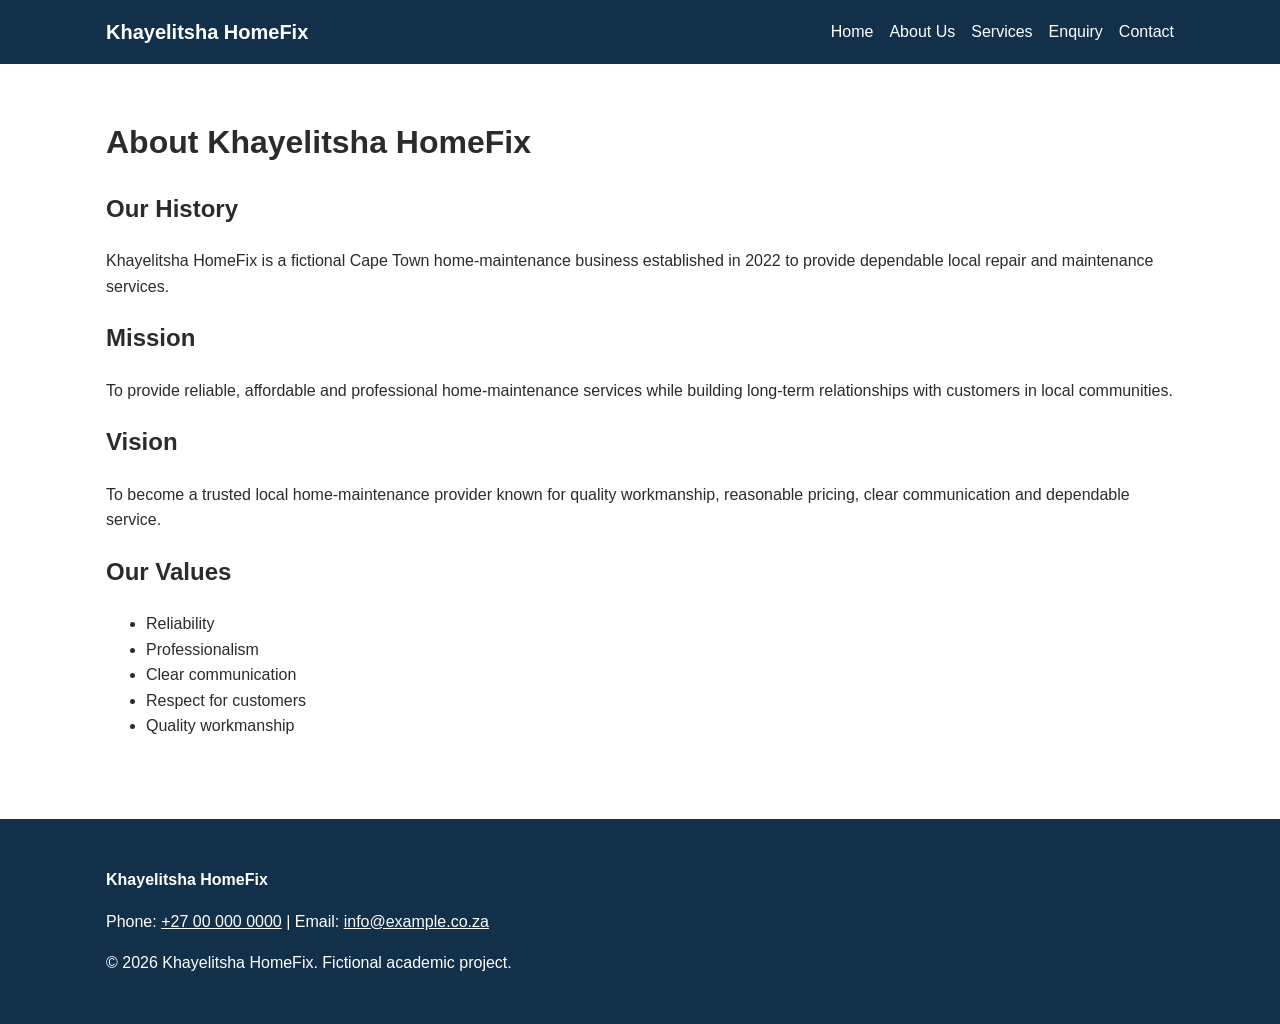
==== about.html @ 27613a19 "Initial WEDE5020 Part 1 website project" ====
<!DOCTYPE html>
<html lang="en">
<head>
<meta charset="UTF-8">
<meta name="viewport" content="width=device-width, initial-scale=1.0">
<meta name="description" content="Khayelitsha HomeFix home maintenance services.">
<title>Khayelitsha HomeFix | About Us</title>
<link rel="stylesheet" href="css/style.css">
</head>
<body>
<header><div class="navbar">
<a class="logo" href="index.html">Khayelitsha HomeFix</a>
<nav aria-label="Primary navigation"><ul>
<li><a href="index.html">Home</a></li>
<li><a href="about.html">About Us</a></li>
<li><a href="services.html">Services</a></li>
<li><a href="enquiry.html">Enquiry</a></li>
<li><a href="contact.html">Contact</a></li>
</ul></nav>
</div></header>
<main>
<div class="container">
<h1>About Khayelitsha HomeFix</h1>
<h2>Our History</h2>
<p>Khayelitsha HomeFix is a fictional Cape Town home-maintenance business established in 2022 to provide dependable local repair and maintenance services.</p>
<h2>Mission</h2><p>To provide reliable, affordable and professional home-maintenance services while building long-term relationships with customers in local communities.</p>
<h2>Vision</h2><p>To become a trusted local home-maintenance provider known for quality workmanship, reasonable pricing, clear communication and dependable service.</p>
<h2>Our Values</h2><ul><li>Reliability</li><li>Professionalism</li><li>Clear communication</li><li>Respect for customers</li><li>Quality workmanship</li></ul>
</div>
</main>
<footer><div class="container">
<p><strong>Khayelitsha HomeFix</strong></p>
<p>Phone: <a href="tel:+27000000000">+27 00 000 0000</a> | Email: <a href="mailto:info@example.co.za">info@example.co.za</a></p>
<p>&copy; 2026 Khayelitsha HomeFix. Fictional academic project.</p>
</div></footer>
<script src="js/script.js"></script>
</body>
</html>
---- css/style.css ----
:root{--navy:#12304A;--orange:#F28C28;--white:#fff;--light:#F3F5F7;--text:#2B2B2B}
*{box-sizing:border-box}
body{margin:0;font-family:Arial,Helvetica,sans-serif;color:var(--text);line-height:1.6;background:var(--white)}
header{background:var(--navy);color:#fff}
.navbar{max-width:1100px;margin:auto;padding:1rem;display:flex;align-items:center;justify-content:space-between;gap:1rem}
.logo{color:#fff;text-decoration:none;font-weight:700;font-size:1.25rem}
nav ul{list-style:none;display:flex;gap:1rem;padding:0;margin:0}
nav a{color:#fff;text-decoration:none}
nav a:hover,nav a:focus{text-decoration:underline}
.container{max-width:1100px;margin:auto;padding:2rem 1rem}
.hero{background:var(--light);padding:3rem 1rem}
.hero h1{color:var(--navy)}
.button,button{display:inline-block;background:var(--orange);color:#111;padding:.75rem 1rem;text-decoration:none;font-weight:700;border:0;border-radius:4px}
.grid{display:grid;grid-template-columns:repeat(2,1fr);gap:1rem}
.card{background:var(--light);padding:1.25rem;border-radius:6px}
label{display:block;font-weight:700;margin-top:1rem}
input,select,textarea{width:100%;padding:.75rem;border:1px solid #999;border-radius:4px;font:inherit}
button{margin-top:1rem;cursor:pointer}
footer{background:var(--navy);color:#fff;margin-top:2rem}
footer a{color:#fff}
@media(max-width:700px){.navbar,nav ul{flex-direction:column;align-items:flex-start}.grid{grid-template-columns:1fr}}
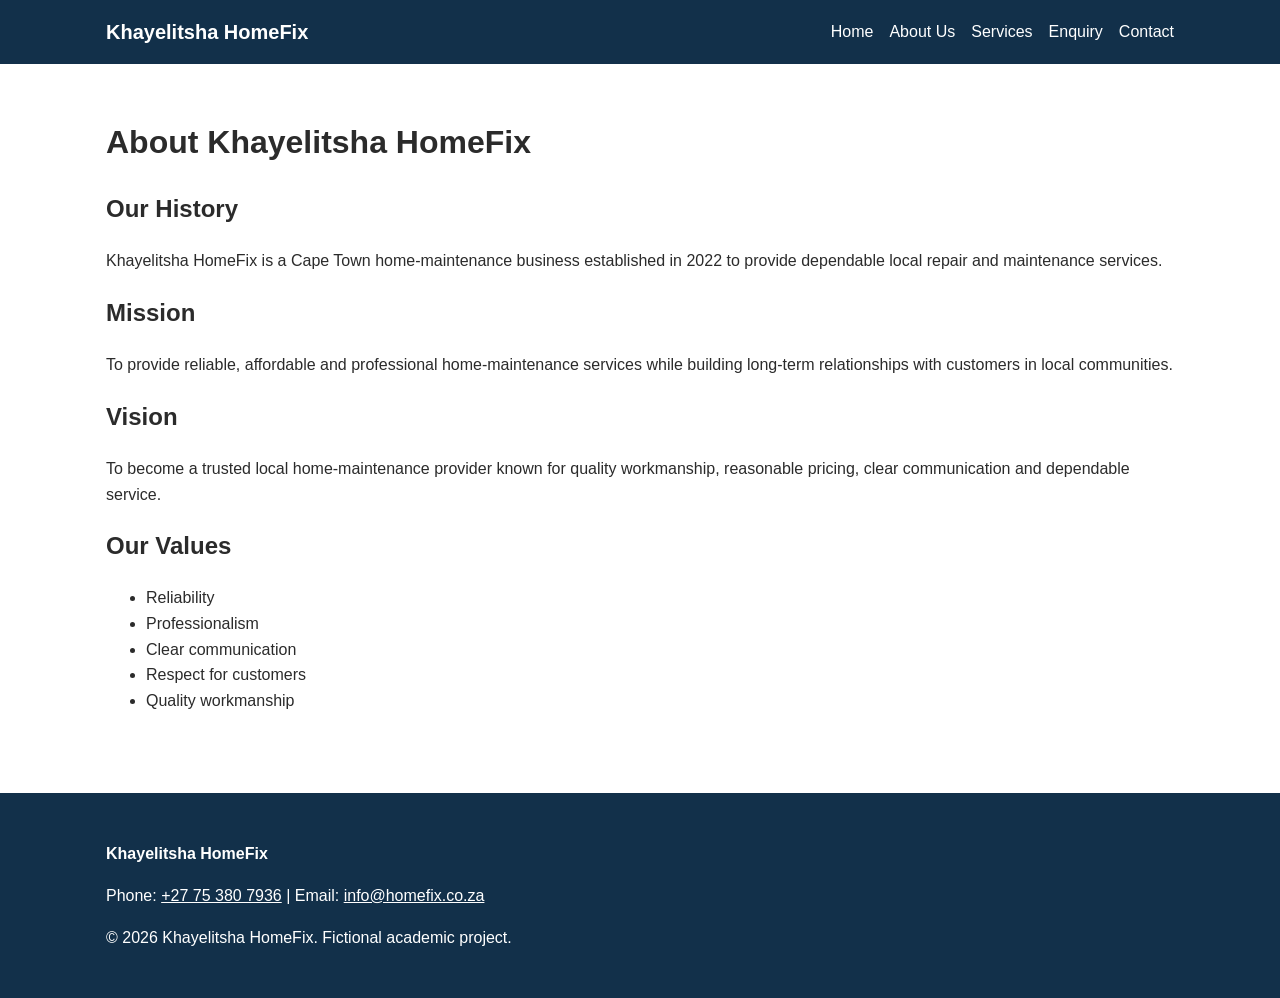
==== commit 0c44a7b9: "Update about.html" ====
--- a/about.html
+++ b/about.html
@@ -22,7 +22,7 @@
 <div class="container">
 <h1>About Khayelitsha HomeFix</h1>
 <h2>Our History</h2>
-<p>Khayelitsha HomeFix is a fictional Cape Town home-maintenance business established in 2022 to provide dependable local repair and maintenance services.</p>
+<p>Khayelitsha HomeFix is a Cape Town home-maintenance business established in 2022 to provide dependable local repair and maintenance services.</p>
 <h2>Mission</h2><p>To provide reliable, affordable and professional home-maintenance services while building long-term relationships with customers in local communities.</p>
 <h2>Vision</h2><p>To become a trusted local home-maintenance provider known for quality workmanship, reasonable pricing, clear communication and dependable service.</p>
 <h2>Our Values</h2><ul><li>Reliability</li><li>Professionalism</li><li>Clear communication</li><li>Respect for customers</li><li>Quality workmanship</li></ul>
@@ -30,9 +30,9 @@
 </main>
 <footer><div class="container">
 <p><strong>Khayelitsha HomeFix</strong></p>
-<p>Phone: <a href="tel:+27000000000">+27 00 000 0000</a> | Email: <a href="mailto:info@example.co.za">info@example.co.za</a></p>
+<p>Phone: <a href="tel:+27753807936">+27 75 380 7936</a> | Email: <a href="mailto:info@homefix.co.za">info@homefix.co.za</a></p>
 <p>&copy; 2026 Khayelitsha HomeFix. Fictional academic project.</p>
 </div></footer>
 <script src="js/script.js"></script>
 </body>
-</html>+</html>
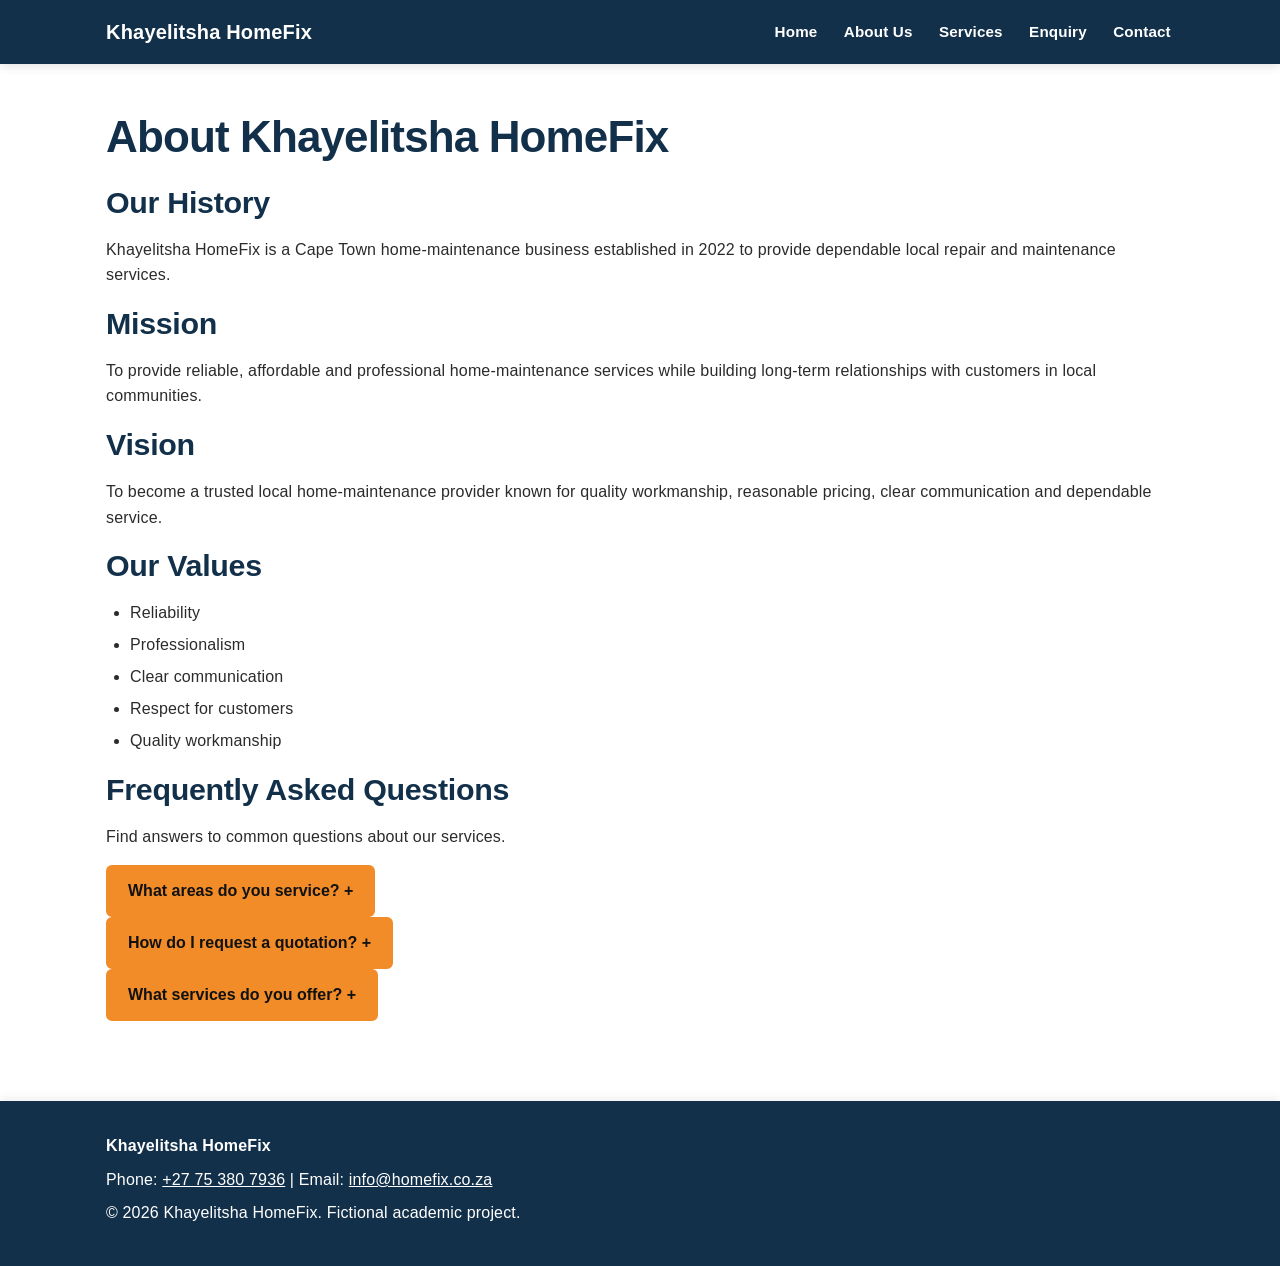
==== commit a26aef07: "Add FAQ section to about.html Added a FAQ section with common questions and answers about services." ====
--- a/about.html
+++ b/about.html
@@ -25,7 +25,53 @@
 <p>Khayelitsha HomeFix is a Cape Town home-maintenance business established in 2022 to provide dependable local repair and maintenance services.</p>
 <h2>Mission</h2><p>To provide reliable, affordable and professional home-maintenance services while building long-term relationships with customers in local communities.</p>
 <h2>Vision</h2><p>To become a trusted local home-maintenance provider known for quality workmanship, reasonable pricing, clear communication and dependable service.</p>
-<h2>Our Values</h2><ul><li>Reliability</li><li>Professionalism</li><li>Clear communication</li><li>Respect for customers</li><li>Quality workmanship</li></ul>
+<h2>Our Values</h2><ul><li>Reliability</li><li>Professionalism</li><li>Clear communication</li><li>Respect for customers</li><li>Quality workmanship</li></ul> 
+  <section class="faq-section">
+    <h2>Frequently Asked Questions</h2>
+    <p>Find answers to common questions about our services.</p>
+
+    <div class="accordion-item">
+        <button class="accordion-button"
+                aria-expanded="false"
+                aria-controls="faq-answer-1">
+            What areas do you service?
+            <span>+</span>
+        </button>
+
+        <div class="accordion-content" id="faq-answer-1" hidden>
+            <p>We provide home maintenance services in Khayelitsha,
+            Mfuleni and surrounding Cape Town communities.</p>
+        </div>
+    </div>
+
+    <div class="accordion-item">
+        <button class="accordion-button"
+                aria-expanded="false"
+                aria-controls="faq-answer-2">
+            How do I request a quotation?
+            <span>+</span>
+        </button>
+
+        <div class="accordion-content" id="faq-answer-2" hidden>
+            <p>Visit our Enquiry page, complete the form and describe
+            the maintenance work you need.</p>
+        </div>
+    </div>
+
+    <div class="accordion-item">
+        <button class="accordion-button"
+                aria-expanded="false"
+                aria-controls="faq-answer-3">
+            What services do you offer?
+            <span>+</span>
+        </button>
+
+        <div class="accordion-content" id="faq-answer-3" hidden>
+            <p>Our services include plumbing, electrical maintenance,
+            painting, carpentry and general property maintenance.</p>
+        </div>
+    </div>
+</section>
 </div>
 </main>
 <footer><div class="container">
--- a/css/style.css
+++ b/css/style.css
@@ -1,22 +1,552 @@
-
-:root{--navy:#12304A;--orange:#F28C28;--white:#fff;--light:#F3F5F7;--text:#2B2B2B}
-*{box-sizing:border-box}
-body{margin:0;font-family:Arial,Helvetica,sans-serif;color:var(--text);line-height:1.6;background:var(--white)}
-header{background:var(--navy);color:#fff}
-.navbar{max-width:1100px;margin:auto;padding:1rem;display:flex;align-items:center;justify-content:space-between;gap:1rem}
-.logo{color:#fff;text-decoration:none;font-weight:700;font-size:1.25rem}
-nav ul{list-style:none;display:flex;gap:1rem;padding:0;margin:0}
-nav a{color:#fff;text-decoration:none}
-nav a:hover,nav a:focus{text-decoration:underline}
-.container{max-width:1100px;margin:auto;padding:2rem 1rem}
-.hero{background:var(--light);padding:3rem 1rem}
-.hero h1{color:var(--navy)}
-.button,button{display:inline-block;background:var(--orange);color:#111;padding:.75rem 1rem;text-decoration:none;font-weight:700;border:0;border-radius:4px}
-.grid{display:grid;grid-template-columns:repeat(2,1fr);gap:1rem}
-.card{background:var(--light);padding:1.25rem;border-radius:6px}
-label{display:block;font-weight:700;margin-top:1rem}
-input,select,textarea{width:100%;padding:.75rem;border:1px solid #999;border-radius:4px;font:inherit}
-button{margin-top:1rem;cursor:pointer}
-footer{background:var(--navy);color:#fff;margin-top:2rem}
-footer a{color:#fff}
-@media(max-width:700px){.navbar,nav ul{flex-direction:column;align-items:flex-start}.grid{grid-template-columns:1fr}}
+/* =========================================================
+   Khayelitsha HomeFix
+   WEDE5020 Part 2
+   CSS Styling and Responsive Design
+   ========================================================= */
+
+
+/* =========================================================
+   1. CSS RESET
+   ========================================================= */
+
+* {
+    box-sizing: border-box;
+    margin: 0;
+    padding: 0;
+}
+
+html {
+    scroll-behavior: smooth;
+}
+
+body {
+    min-height: 100vh;
+}
+
+
+/* =========================================================
+   2. DESIGN VARIABLES
+   ========================================================= */
+
+:root {
+    --navy: #12304A;
+    --orange: #F28C28;
+    --orange-dark: #D97416;
+    --white: #FFFFFF;
+    --light: #F3F5F7;
+    --text: #2B2B2B;
+    --border: #D9DEE3;
+}
+
+
+/* =========================================================
+   3. BASE TYPOGRAPHY
+   Uses relative units for responsive design.
+   ========================================================= */
+
+body {
+    font-family: "Segoe UI", Arial, Helvetica, sans-serif;
+    font-size: 1rem;
+    font-weight: 400;
+    line-height: 1.6;
+    letter-spacing: 0.01em;
+    color: var(--text);
+    background: var(--white);
+}
+
+p {
+    margin-bottom: 1rem;
+}
+
+ul {
+    margin-bottom: 1rem;
+    padding-left: 1.5rem;
+}
+
+li {
+    margin-bottom: 0.4rem;
+}
+
+
+/* =========================================================
+   4. TYPOGRAPHY SCALE
+   ========================================================= */
+
+h1,
+h2,
+h3 {
+    color: var(--navy);
+}
+
+h1 {
+    font-size: 2.75rem;
+    font-weight: 800;
+    line-height: 1.15;
+    letter-spacing: -0.02em;
+    margin-bottom: 1.25rem;
+}
+
+h2 {
+    font-size: 1.9rem;
+    font-weight: 700;
+    line-height: 1.25;
+    letter-spacing: -0.01em;
+    margin-bottom: 1rem;
+}
+
+h3 {
+    font-size: 1.35rem;
+    font-weight: 700;
+    line-height: 1.3;
+    margin-bottom: 0.75rem;
+}
+
+
+/* =========================================================
+   5. LINKS
+   ========================================================= */
+
+a {
+    color: var(--navy);
+}
+
+a:hover {
+    color: var(--orange-dark);
+}
+
+a:focus-visible {
+    outline: 3px solid var(--orange);
+    outline-offset: 3px;
+}
+
+
+/* =========================================================
+   6. HEADER / NAVIGATION
+   FLEXBOX
+   ========================================================= */
+
+header {
+    background: var(--navy);
+    color: var(--white);
+    box-shadow: 0 2px 10px rgba(0, 0, 0, 0.12);
+}
+
+.navbar {
+    width: 100%;
+    max-width: 1100px;
+    margin: 0 auto;
+    padding: 1rem;
+    display: flex;
+    align-items: center;
+    justify-content: space-between;
+    gap: 2rem;
+}
+
+.logo {
+    color: var(--white);
+    text-decoration: none;
+    font-size: 1.25rem;
+    font-weight: 800;
+    letter-spacing: 0.01em;
+}
+
+.logo:hover {
+    color: var(--orange);
+}
+
+nav ul {
+    list-style: none;
+    display: flex;
+    align-items: center;
+    gap: 1.25rem;
+    margin: 0;
+    padding: 0;
+}
+
+nav li {
+    margin: 0;
+}
+
+nav a {
+    color: var(--white);
+    text-decoration: none;
+    font-size: 0.95rem;
+    font-weight: 600;
+    line-height: 1.4;
+    padding: 0.4rem 0.2rem;
+    transition: color 0.2s ease;
+}
+
+nav a:hover {
+    color: var(--orange);
+}
+
+nav a:focus-visible {
+    outline: 3px solid var(--orange);
+    outline-offset: 4px;
+}
+
+nav a:active {
+    opacity: 0.7;
+}
+
+
+/* =========================================================
+   7. GENERAL CONTAINER
+   ========================================================= */
+
+.container {
+    width: 100%;
+    max-width: 1100px;
+    margin: 0 auto;
+    padding: 3rem 1rem;
+}
+
+
+/* =========================================================
+   8. HERO
+   ========================================================= */
+
+.hero {
+    background: var(--light);
+    padding: 4rem 1rem;
+    border-bottom: 1px solid var(--border);
+}
+
+.hero .container {
+    padding-top: 1rem;
+    padding-bottom: 1rem;
+    max-width: 1100px;
+}
+
+.hero h1 {
+    font-size: 3rem;
+    max-width: 750px;
+}
+
+.hero p {
+    max-width: 700px;
+    font-size: 1.1rem;
+    line-height: 1.7;
+    margin-bottom: 1.5rem;
+}
+
+
+/* =========================================================
+   9. RESPONSIVE IMAGES
+   ========================================================= */
+
+img {
+    display: block;
+    width: 100%;
+    max-width: 100%;
+    height: auto;
+}
+
+.hero-image {
+    width: 100%;
+    max-width: 1100px;
+    margin: 2rem auto 0;
+    border-radius: 10px;
+    box-shadow: 0 6px 20px rgba(18, 48, 74, 0.12);
+}
+
+
+/* =========================================================
+   10. BUTTONS
+   ========================================================= */
+
+.button,
+button {
+    display: inline-block;
+    background: var(--orange);
+    color: #111111;
+    padding: 0.8rem 1.25rem;
+    border: 2px solid var(--orange);
+    border-radius: 6px;
+    text-decoration: none;
+    font-family: inherit;
+    font-size: 1rem;
+    font-weight: 700;
+    line-height: 1.4;
+    cursor: pointer;
+    transition:
+        background-color 0.2s ease,
+        border-color 0.2s ease,
+        transform 0.2s ease;
+}
+
+.button:hover,
+button:hover {
+    background: var(--orange-dark);
+    border-color: var(--orange-dark);
+    color: #111111;
+    transform: translateY(-2px);
+}
+
+.button:focus-visible,
+button:focus-visible {
+    outline: 3px solid var(--navy);
+    outline-offset: 3px;
+}
+
+.button:active,
+button:active {
+    transform: translateY(0);
+}
+
+
+/* =========================================================
+   11. GRID
+   ========================================================= */
+
+.grid {
+    display: grid;
+    grid-template-columns: repeat(3, minmax(0, 1fr));
+    gap: 1.5rem;
+    margin-top: 1.5rem;
+}
+
+
+/* =========================================================
+   12. CARDS
+   ========================================================= */
+
+.card {
+    background: var(--white);
+    padding: 1.5rem;
+    border: 1px solid var(--border);
+    border-radius: 10px;
+    box-shadow: 0 4px 15px rgba(18, 48, 74, 0.08);
+    transition:
+        transform 0.2s ease,
+        box-shadow 0.2s ease,
+        border-color 0.2s ease;
+}
+
+.card:hover {
+    transform: translateY(-3px);
+    border-color: var(--orange);
+    box-shadow: 0 8px 22px rgba(18, 48, 74, 0.14);
+}
+
+.card h2,
+.card h3 {
+    margin-top: 0;
+}
+
+
+/* =========================================================
+   13. SERVICE IMAGES
+   ========================================================= */
+
+.card img {
+    width: 100%;
+    aspect-ratio: 16 / 10;
+    object-fit: cover;
+    border-radius: 7px;
+    margin-bottom: 1rem;
+}
+
+
+/* =========================================================
+   14. FORMS
+   ========================================================= */
+
+form {
+    width: 100%;
+    max-width: 700px;
+    margin: 2rem auto 0;
+    padding: 2rem;
+    background: var(--light);
+    border: 1px solid var(--border);
+    border-radius: 10px;
+    box-shadow: 0 4px 15px rgba(18, 48, 74, 0.08);
+}
+
+label {
+    display: block;
+    margin-top: 1.25rem;
+    margin-bottom: 0.4rem;
+    font-weight: 700;
+    line-height: 1.4;
+    color: var(--navy);
+}
+
+input,
+select,
+textarea {
+    width: 100%;
+    padding: 0.8rem;
+    border: 1px solid #999999;
+    border-radius: 5px;
+    background: var(--white);
+    color: var(--text);
+    font-family: inherit;
+    font-size: 1rem;
+    line-height: 1.5;
+    letter-spacing: 0.01em;
+}
+
+textarea {
+    resize: vertical;
+    min-height: 150px;
+}
+
+input:hover,
+select:hover,
+textarea:hover {
+    border-color: var(--navy);
+}
+
+input:focus,
+select:focus,
+textarea:focus {
+    outline: 3px solid rgba(242, 140, 40, 0.25);
+    border-color: var(--orange);
+}
+
+
+/* =========================================================
+   15. FOOTER
+   ========================================================= */
+
+footer {
+    background: var(--navy);
+    color: var(--white);
+    margin-top: 2rem;
+    box-shadow: 0 -2px 10px rgba(0, 0, 0, 0.08);
+}
+
+footer .container {
+    padding-top: 2rem;
+    padding-bottom: 2rem;
+}
+
+footer p {
+    margin-bottom: 0.5rem;
+}
+
+footer a {
+    color: var(--white);
+}
+
+footer a:hover {
+    color: var(--orange);
+}
+
+
+/* =========================================================
+   16. TABLET BREAKPOINT
+   901px and below
+   ========================================================= */
+
+@media (max-width: 900px) {
+
+    .navbar {
+        gap: 1rem;
+    }
+
+    nav ul {
+        gap: 0.8rem;
+    }
+
+    .grid {
+        grid-template-columns: repeat(2, minmax(0, 1fr));
+    }
+
+    .hero h1 {
+        font-size: 2.5rem;
+    }
+
+    .hero p {
+        font-size: 1rem;
+    }
+}
+
+
+/* =========================================================
+   17. MOBILE BREAKPOINT
+   600px and below
+   ========================================================= */
+
+@media (max-width: 600px) {
+
+    body {
+        font-size: 0.95rem;
+    }
+
+    .navbar {
+        flex-direction: column;
+        align-items: flex-start;
+        padding: 1rem;
+    }
+
+    nav {
+        width: 100%;
+    }
+
+    nav ul {
+        flex-direction: column;
+        align-items: flex-start;
+        gap: 0.5rem;
+        width: 100%;
+    }
+
+    nav a {
+        display: block;
+        padding: 0.4rem 0;
+    }
+
+    .container {
+        width: 100%;
+        padding: 2rem 1rem;
+    }
+
+    .hero {
+        padding: 3rem 1rem;
+    }
+
+    .hero h1 {
+        font-size: 2.2rem;
+    }
+
+    .hero p {
+        font-size: 1rem;
+    }
+
+    h1 {
+        font-size: 2.2rem;
+    }
+
+    h2 {
+        font-size: 1.6rem;
+    }
+
+    h3 {
+        font-size: 1.25rem;
+    }
+
+    .grid {
+        grid-template-columns: 1fr;
+        gap: 1rem;
+    }
+
+    .card {
+        padding: 1.25rem;
+    }
+
+    form {
+        padding: 1.25rem;
+    }
+
+    .button,
+    button {
+        width: 100%;
+        text-align: center;
+    }
+
+    .hero-image {
+        margin-top: 1.5rem;
+    }
+}
